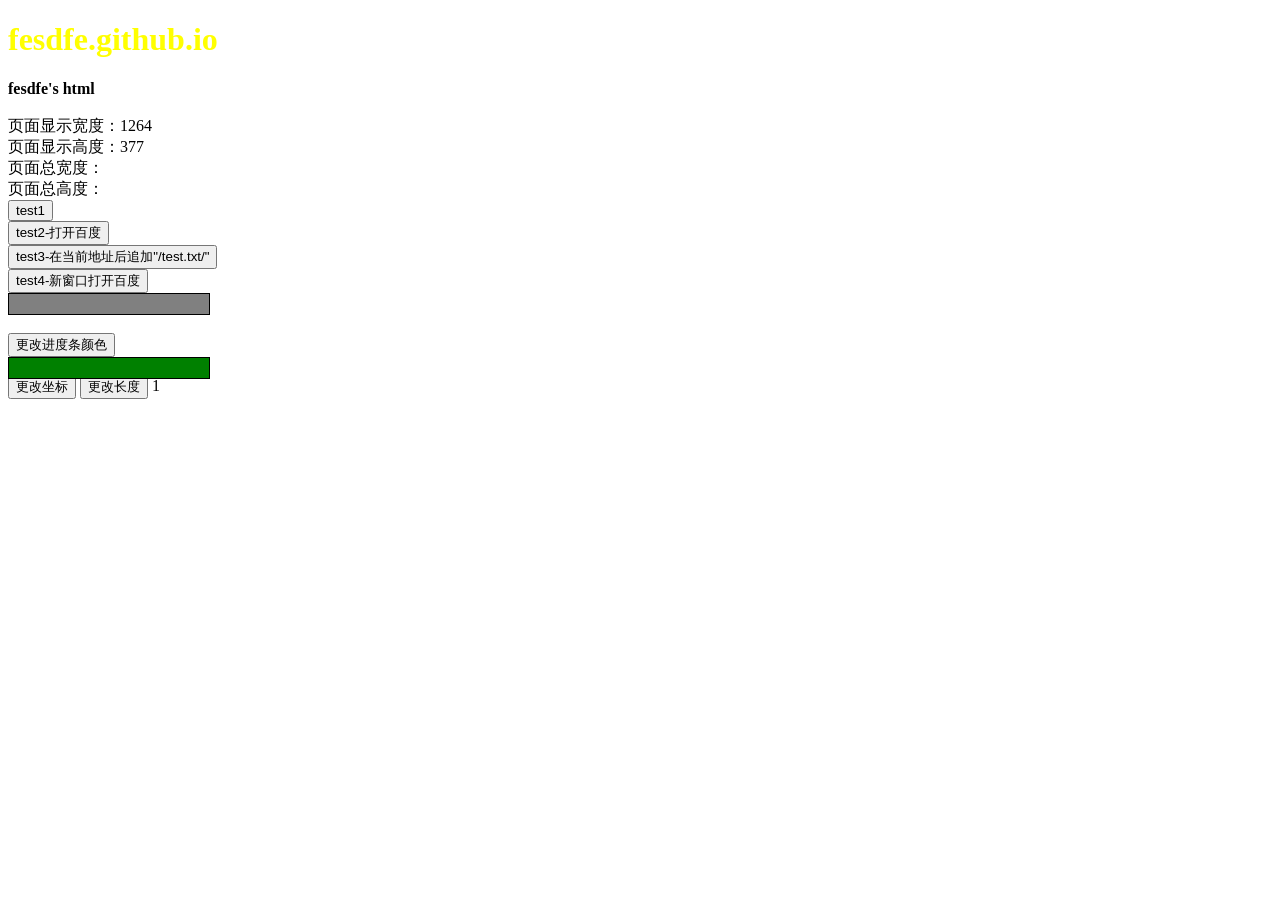
==== index.html @ 9b07bc36 "Update index.html" ====
<!DOCTYPE html>
<html>
<head>
<meta charset="UTF-8">
<h1 style="color:yellow;">fesdfe.github.io</h1>
<link rel="stylesheet" type="text/css" href="custom.css">
</head>

<body>
<strong>fesdfe's html<br /></strong><br />
  页面显示宽度：<span id="displayClientWidth"></span><br />
  页面显示高度：<span id="displayClientHeight"></span><br />
  页面总宽度：<span id="displayScrolltWidth"></span><br />
  页面总高度：<span id="displayScrollHeight"></span><br />
  
  <button type="button" onclick="alert('Hello World!')">
    test1
  </button><br />
  <input type="button" onclick='location.href=("https://www.baidu.com/")' value="test2-打开百度"/><br>
  <input type="button" onclick="window.location.href='../test.txt/'" value="test3-在当前地址后追加&#34;/test.txt/&#34;"/><br>
  <input type="button" onclick='window.open("https://www.baidu.com/")' value="test4-新窗口打开百度"/><br>
  <div class="percentBar" id="bar01"></div><br />
  <button type="button" onclick="switchColor('bar01')" id="button01">
    更改进度条颜色
  </button><br>
  <div class="percentBar movable" style="background:green" id="bar02"></div><br />
  <button type="button" onclick="movePosition('bar02', 0, 0 ,-5)" id="button02">更改坐标</button>
  <button type="button" onclick="changeLength('bar02', 1, 20)" id="button03">更改长度</button>
  
  <script>
    function switchColor(target00){
    if(document.getElementById(target00).style.background=="orange")
      document.getElementById(target00).style.background="gray";
    else
      document.getElementById(target00).style.background="orange";
    }
    
    function movePosition(target00, mode00, temp_X, temp_Y){
    if(mode00==0){
      temp_X = document.getElementById(target00).getBoundingClientRect().left + temp_X;
      temp_Y = document.getElementById(target00).getBoundingClientRect().top + temp_Y;
    }
    document.getElementById(target00).style.left = temp_X + 'px';
    document.getElementById(target00).style.top = temp_Y + 'px';
    }
    
    function changeLength(target00, mode00, length00){
      var tm=document.getElementById(target00);
      if(mode00==0){
        tm.style.length = tm.style.length + length00;
      }
      else{
        document.getElementById(target00).style.length = length00 + "px";
      }
    }

    function getClientWidth(){ return document.body.clientWidth; }
    function getClientHeight(){ return document.body.clientHeight; }
    function getScrollWidth(){ return document.body.scrollWidth; }
    function getScrollWidth(){ return document.body.scrollHeight; }

    document.getElementById('displayClientWidth').innerHTML = getClientWidth();
    document.getElementById('displayClientHeight').innerHTML = getClientHeight();
    document.getElementById('displayScrollWidth').innerHTML = getScrollWidth();
    document.getElementById('displayScrollHeight').innerHTML = getScrollHeight();
  </script>
  1
  </body>
  </html>
---- custom.css ----
h1{
  color:red;
}

.percentBar{
  width:200px;
  height:20px;
  background-color:gray;
  border:1px solid #000;
}

.movable{
  position:absolute;
}
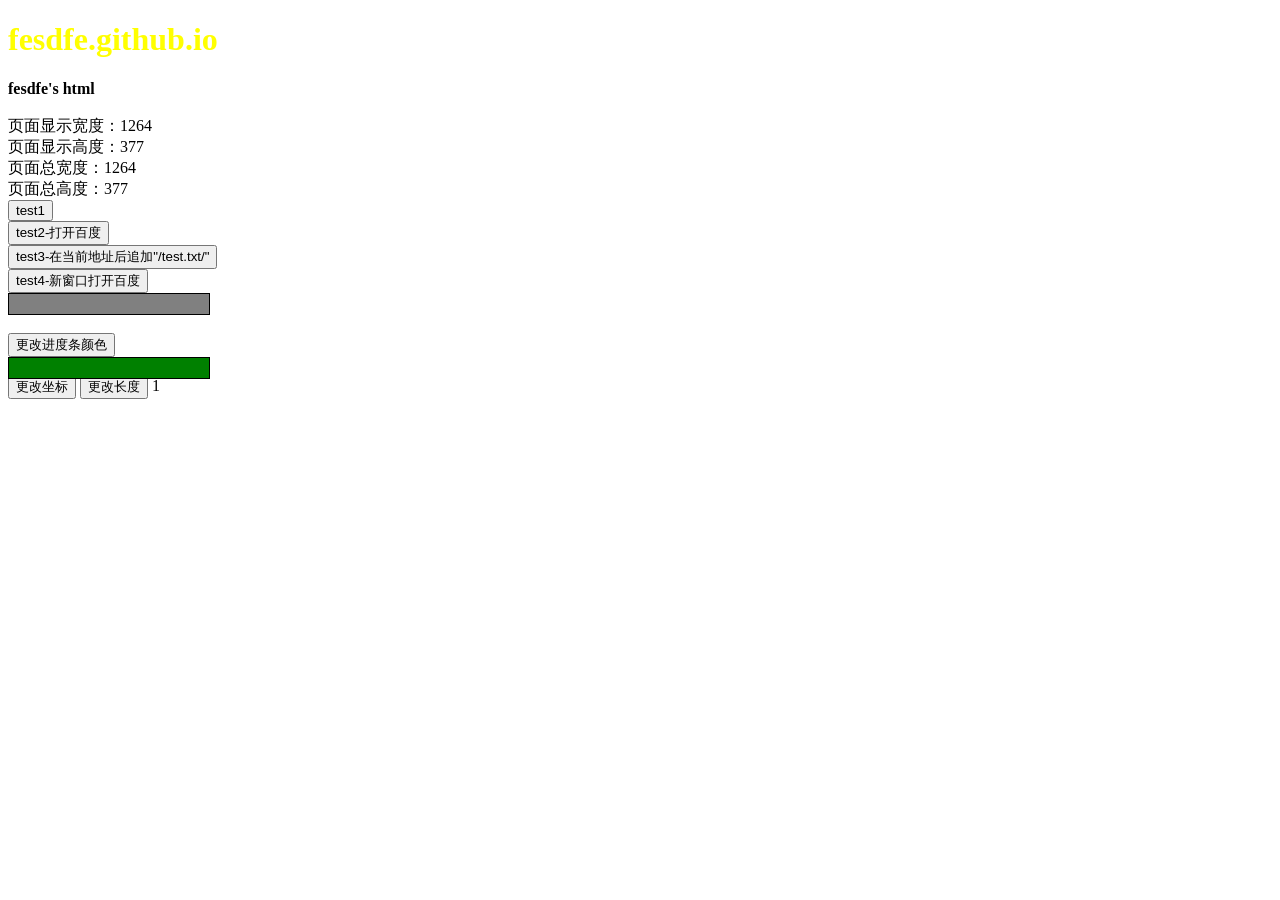
==== commit b31a7aa5: "Update index.html" ====
--- a/index.html
+++ b/index.html
@@ -10,7 +10,7 @@
 <strong>fesdfe's html<br /></strong><br />
   页面显示宽度：<span id="displayClientWidth"></span><br />
   页面显示高度：<span id="displayClientHeight"></span><br />
-  页面总宽度：<span id="displayScrolltWidth"></span><br />
+  页面总宽度：<span id="displayScrollWidth"></span><br />
   页面总高度：<span id="displayScrollHeight"></span><br />
   
   <button type="button" onclick="alert('Hello World!')">
@@ -57,7 +57,7 @@
     function getClientWidth(){ return document.body.clientWidth; }
     function getClientHeight(){ return document.body.clientHeight; }
     function getScrollWidth(){ return document.body.scrollWidth; }
-    function getScrollWidth(){ return document.body.scrollHeight; }
+    function getScrollHeight(){ return document.body.scrollHeight; }
 
     document.getElementById('displayClientWidth').innerHTML = getClientWidth();
     document.getElementById('displayClientHeight').innerHTML = getClientHeight();
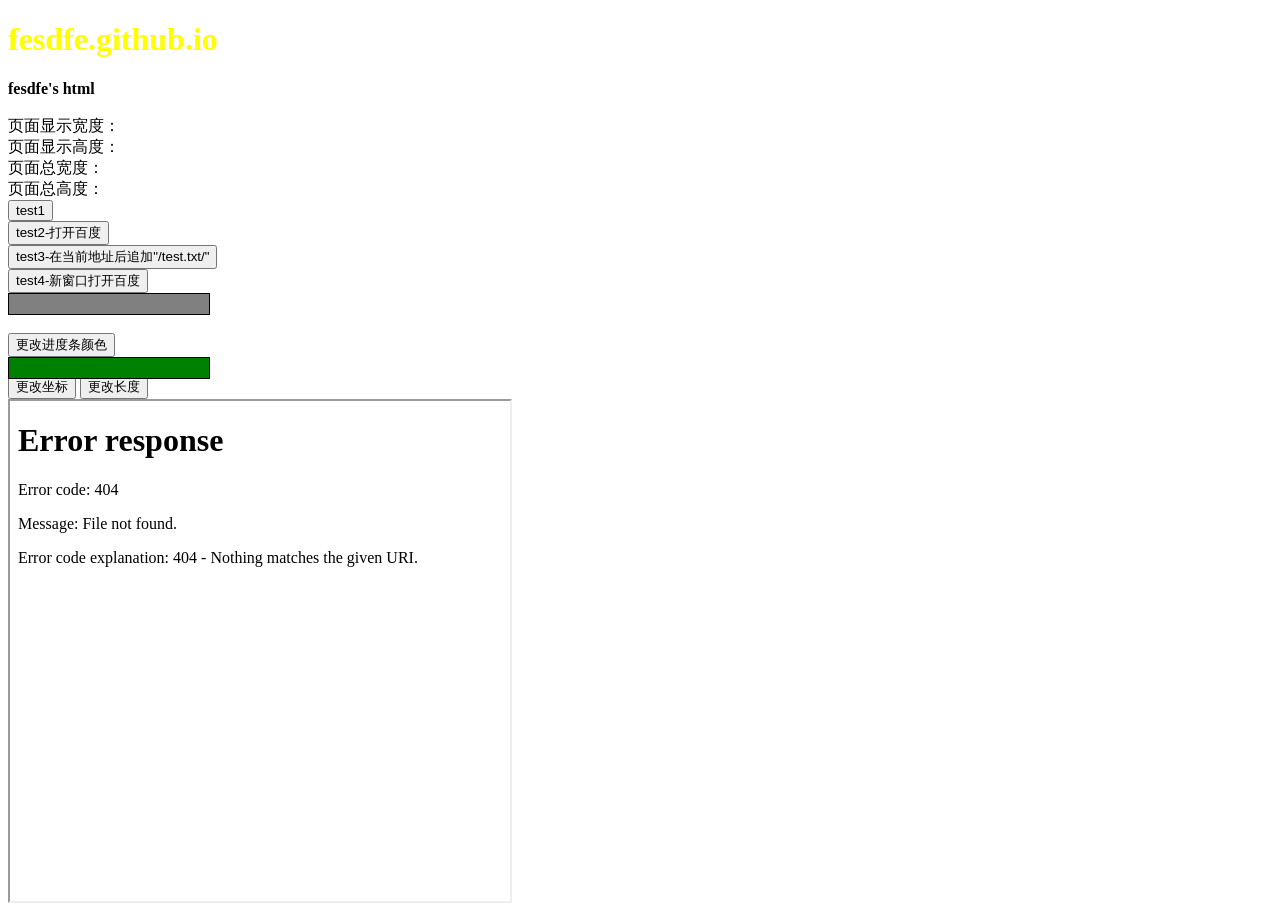
==== commit b5a388e6: "Update index.html" ====
--- a/index.html
+++ b/index.html
@@ -2,7 +2,7 @@
 <html>
 <head>
 <meta charset="UTF-8">
-<h1 style="color:yellow;">fesdfe.github.io</h1>
+<h1 onclick='location.href=("https://fesdfe.github.io/")' style="color:yellow;">fesdfe.github.io</h1>
 <link rel="stylesheet" type="text/css" href="custom.css">
 </head>
 
@@ -25,7 +25,8 @@
   </button><br>
   <div class="percentBar movable" style="background:green" id="bar02"></div><br />
   <button type="button" onclick="movePosition('bar02', 0, 0 ,-5)" id="button02">更改坐标</button>
-  <button type="button" onclick="changeLength('bar02', 1, 20)" id="button03">更改长度</button>
+  <button type="button" onclick="changeLength('bar02', 1, 20)" id="button03">更改长度</button><br />
+  <iframe name="show" id="show" width="500" height="500" src="temp.txt"/>
   
   <script>
     function switchColor(target00){
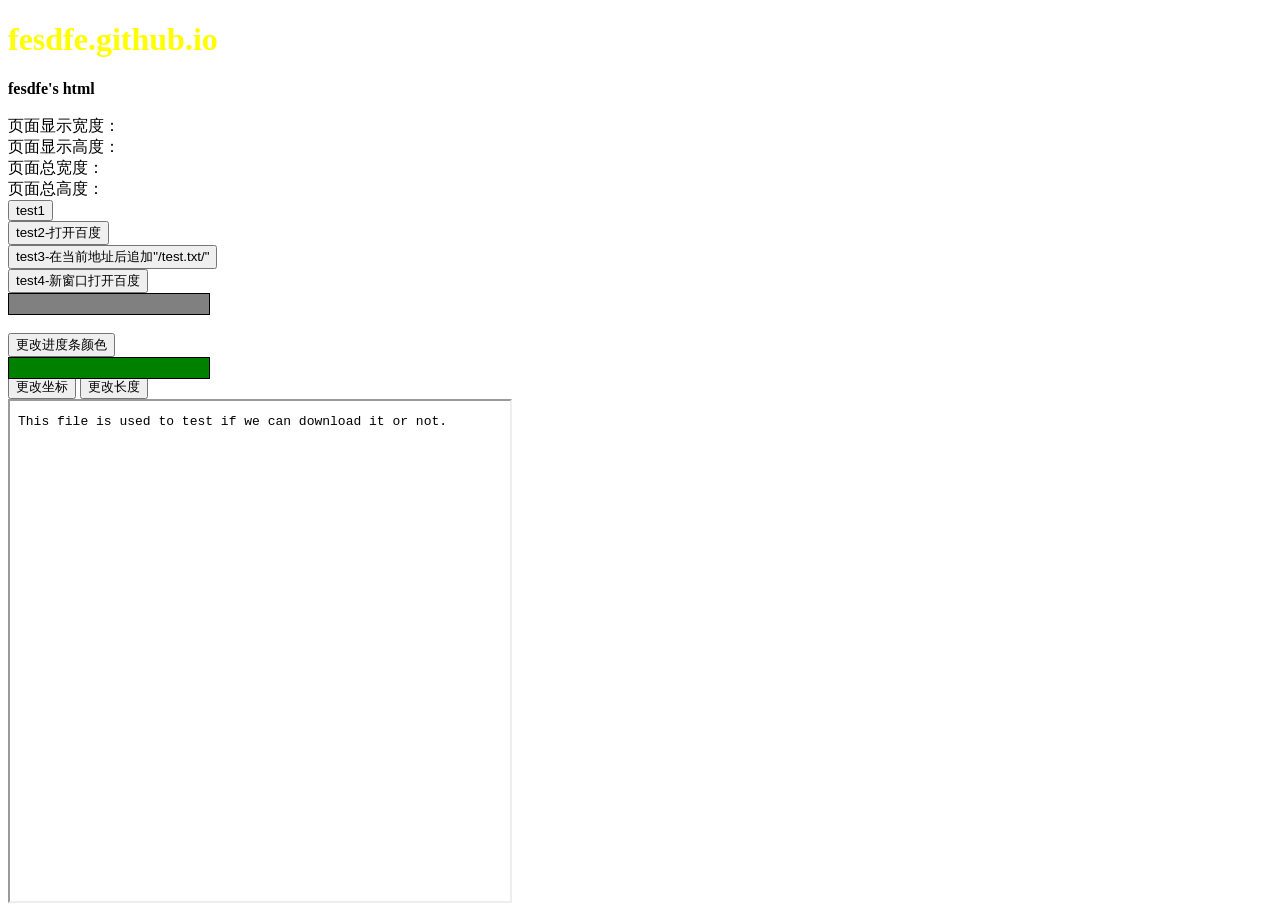
==== commit 21af2958: "Update index.html" ====
--- a/index.html
+++ b/index.html
@@ -26,7 +26,7 @@
   <div class="percentBar movable" style="background:green" id="bar02"></div><br />
   <button type="button" onclick="movePosition('bar02', 0, 0 ,-5)" id="button02">更改坐标</button>
   <button type="button" onclick="changeLength('bar02', 1, 20)" id="button03">更改长度</button><br />
-  <iframe name="show" id="show" width="500" height="500" src="temp.txt"/>
+  <iframe name="show" id="show" width="500" height="500" src="test.txt"/>
   
   <script>
     function switchColor(target00){
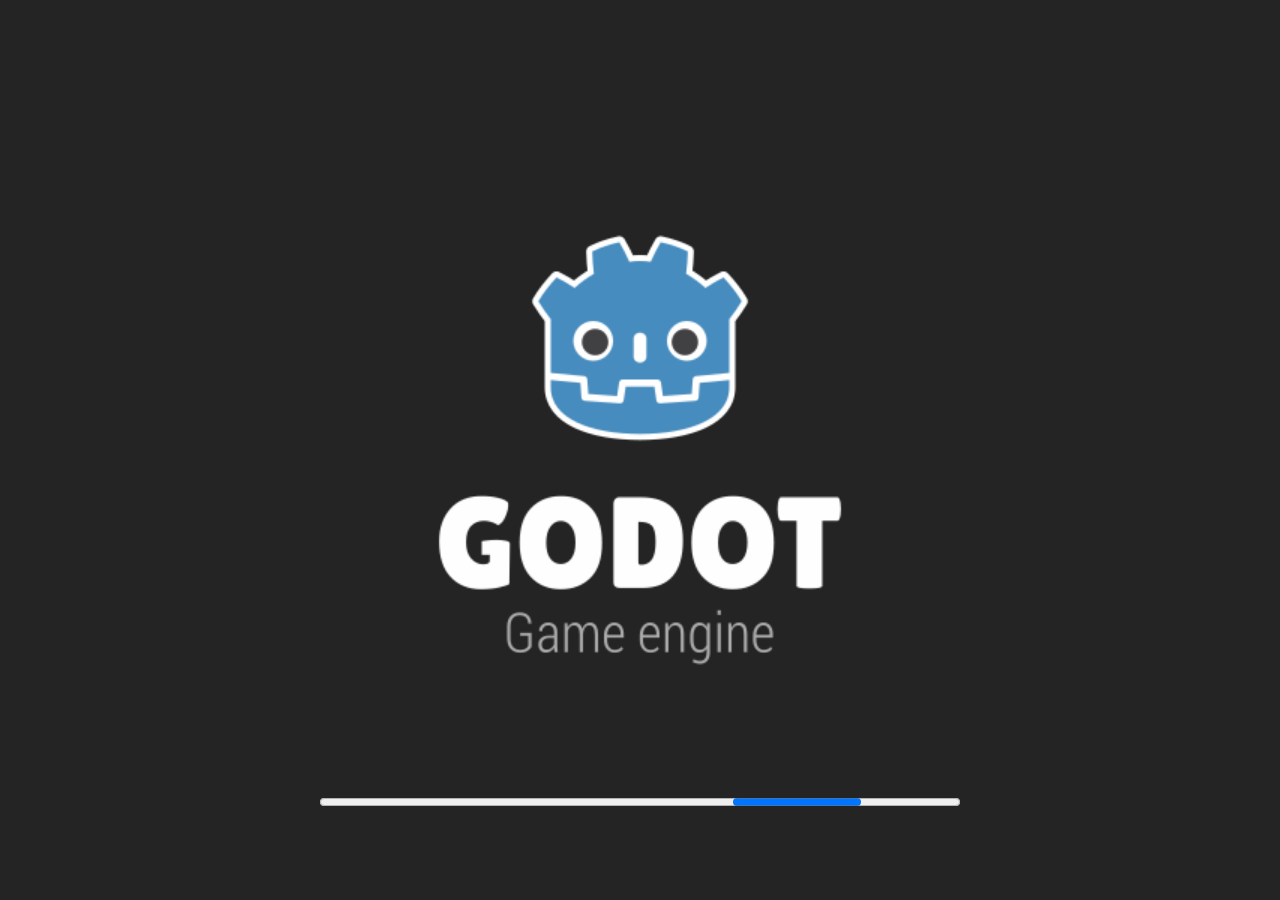
==== commit 59a73833: "add" ====
--- a/index.html
+++ b/index.html
@@ -1,70 +1,220 @@
 <!DOCTYPE html>
-<html>
-<head>
-<meta charset="UTF-8">
-<h1 onclick='location.href=("https://fesdfe.github.io/")' style="color:yellow;">fesdfe.github.io</h1>
-<link rel="stylesheet" type="text/css" href="custom.css">
-</head>
-
-<body>
-<strong>fesdfe's html<br /></strong><br />
-  页面显示宽度：<span id="displayClientWidth"></span><br />
-  页面显示高度：<span id="displayClientHeight"></span><br />
-  页面总宽度：<span id="displayScrollWidth"></span><br />
-  页面总高度：<span id="displayScrollHeight"></span><br />
-  
-  <button type="button" onclick="alert('Hello World!')">
-    test1
-  </button><br />
-  <input type="button" onclick='location.href=("https://www.baidu.com/")' value="test2-打开百度"/><br>
-  <input type="button" onclick="window.location.href='../test.txt/'" value="test3-在当前地址后追加&#34;/test.txt/&#34;"/><br>
-  <input type="button" onclick='window.open("https://www.baidu.com/")' value="test4-新窗口打开百度"/><br>
-  <div class="percentBar" id="bar01"></div><br />
-  <button type="button" onclick="switchColor('bar01')" id="button01">
-    更改进度条颜色
-  </button><br>
-  <div class="percentBar movable" style="background:green" id="bar02"></div><br />
-  <button type="button" onclick="movePosition('bar02', 0, 0 ,-5)" id="button02">更改坐标</button>
-  <button type="button" onclick="changeLength('bar02', 1, 20)" id="button03">更改长度</button><br />
-  <iframe name="show" id="show" width="500" height="500" src="test.txt"/>
-  
-  <script>
-    function switchColor(target00){
-    if(document.getElementById(target00).style.background=="orange")
-      document.getElementById(target00).style.background="gray";
-    else
-      document.getElementById(target00).style.background="orange";
-    }
-    
-    function movePosition(target00, mode00, temp_X, temp_Y){
-    if(mode00==0){
-      temp_X = document.getElementById(target00).getBoundingClientRect().left + temp_X;
-      temp_Y = document.getElementById(target00).getBoundingClientRect().top + temp_Y;
-    }
-    document.getElementById(target00).style.left = temp_X + 'px';
-    document.getElementById(target00).style.top = temp_Y + 'px';
-    }
-    
-    function changeLength(target00, mode00, length00){
-      var tm=document.getElementById(target00);
-      if(mode00==0){
-        tm.style.length = tm.style.length + length00;
-      }
-      else{
-        document.getElementById(target00).style.length = length00 + "px";
-      }
-    }
-
-    function getClientWidth(){ return document.body.clientWidth; }
-    function getClientHeight(){ return document.body.clientHeight; }
-    function getScrollWidth(){ return document.body.scrollWidth; }
-    function getScrollHeight(){ return document.body.scrollHeight; }
-
-    document.getElementById('displayClientWidth').innerHTML = getClientWidth();
-    document.getElementById('displayClientHeight').innerHTML = getClientHeight();
-    document.getElementById('displayScrollWidth').innerHTML = getScrollWidth();
-    document.getElementById('displayScrollHeight').innerHTML = getScrollHeight();
-  </script>
-  1
-  </body>
-  </html>
+<html lang="en">
+	<head>
+		<meta charset="utf-8">
+		<meta name="viewport" content="width=device-width, user-scalable=no, initial-scale=1.0">
+		<title>jam</title>
+		<style>
+html, body, #canvas {
+	margin: 0;
+	padding: 0;
+	border: 0;
+}
+
+body {
+	color: white;
+	background-color: black;
+	overflow: hidden;
+	touch-action: none;
+}
+
+#canvas {
+	display: block;
+}
+
+#canvas:focus {
+	outline: none;
+}
+
+#status, #status-splash, #status-progress {
+	position: absolute;
+	left: 0;
+	right: 0;
+}
+
+#status, #status-splash {
+	top: 0;
+	bottom: 0;
+}
+
+#status {
+	background-color: #242424;
+	display: flex;
+	flex-direction: column;
+	justify-content: center;
+	align-items: center;
+	visibility: hidden;
+}
+
+#status-splash {
+	max-height: 100%;
+	max-width: 100%;
+	margin: auto;
+}
+
+#status-splash.show-image--false {
+	display: none;
+}
+
+#status-splash.fullsize--true {
+	height: 100%;
+	width: 100%;
+	object-fit: contain;
+}
+
+#status-splash.use-filter--false {
+	image-rendering: pixelated;
+}
+
+#status-progress, #status-notice {
+	display: none;
+}
+
+#status-progress {
+	bottom: 10%;
+	width: 50%;
+	margin: 0 auto;
+}
+
+#status-notice {
+	background-color: #5b3943;
+	border-radius: 0.5rem;
+	border: 1px solid #9b3943;
+	color: #e0e0e0;
+	font-family: 'Noto Sans', 'Droid Sans', Arial, sans-serif;
+	line-height: 1.3;
+	margin: 0 2rem;
+	overflow: hidden;
+	padding: 1rem;
+	text-align: center;
+	z-index: 1;
+}
+		</style>
+		<link id="-gd-engine-icon" rel="icon" type="image/png" href="index.icon.png" />
+<link rel="apple-touch-icon" href="index.apple-touch-icon.png"/>
+
+	</head>
+	<body>
+		<canvas id="canvas">
+			Your browser does not support the canvas tag.
+		</canvas>
+
+		<noscript>
+			Your browser does not support JavaScript.
+		</noscript>
+
+		<div id="status">
+			<img id="status-splash" class="show-image--true fullsize--true use-filter--true" src="index.png" alt="">
+			<progress id="status-progress"></progress>
+			<div id="status-notice"></div>
+		</div>
+
+		<script src="index.js"></script>
+		<script>
+const GODOT_CONFIG = {"args":[],"canvasResizePolicy":2,"ensureCrossOriginIsolationHeaders":true,"executable":"index","experimentalVK":false,"fileSizes":{"index.pck":18415600,"index.wasm":43699190},"focusCanvas":true,"gdextensionLibs":[]};
+const GODOT_THREADS_ENABLED = false;
+const engine = new Engine(GODOT_CONFIG);
+
+(function () {
+	const statusOverlay = document.getElementById('status');
+	const statusProgress = document.getElementById('status-progress');
+	const statusNotice = document.getElementById('status-notice');
+
+	let initializing = true;
+	let statusMode = '';
+
+	function setStatusMode(mode) {
+		if (statusMode === mode || !initializing) {
+			return;
+		}
+		if (mode === 'hidden') {
+			statusOverlay.remove();
+			initializing = false;
+			return;
+		}
+		statusOverlay.style.visibility = 'visible';
+		statusProgress.style.display = mode === 'progress' ? 'block' : 'none';
+		statusNotice.style.display = mode === 'notice' ? 'block' : 'none';
+		statusMode = mode;
+	}
+
+	function setStatusNotice(text) {
+		while (statusNotice.lastChild) {
+			statusNotice.removeChild(statusNotice.lastChild);
+		}
+		const lines = text.split('\n');
+		lines.forEach((line) => {
+			statusNotice.appendChild(document.createTextNode(line));
+			statusNotice.appendChild(document.createElement('br'));
+		});
+	}
+
+	function displayFailureNotice(err) {
+		console.error(err);
+		if (err instanceof Error) {
+			setStatusNotice(err.message);
+		} else if (typeof err === 'string') {
+			setStatusNotice(err);
+		} else {
+			setStatusNotice('An unknown error occurred.');
+		}
+		setStatusMode('notice');
+		initializing = false;
+	}
+
+	const missing = Engine.getMissingFeatures({
+		threads: GODOT_THREADS_ENABLED,
+	});
+
+	if (missing.length !== 0) {
+		if (GODOT_CONFIG['serviceWorker'] && GODOT_CONFIG['ensureCrossOriginIsolationHeaders'] && 'serviceWorker' in navigator) {
+			let serviceWorkerRegistrationPromise;
+			try {
+				serviceWorkerRegistrationPromise = navigator.serviceWorker.getRegistration();
+			} catch (err) {
+				serviceWorkerRegistrationPromise = Promise.reject(new Error('Service worker registration failed.'));
+			}
+			// There's a chance that installing the service worker would fix the issue
+			Promise.race([
+				serviceWorkerRegistrationPromise.then((registration) => {
+					if (registration != null) {
+						return Promise.reject(new Error('Service worker already exists.'));
+					}
+					return registration;
+				}).then(() => engine.installServiceWorker()),
+				// For some reason, `getRegistration()` can stall
+				new Promise((resolve) => {
+					setTimeout(() => resolve(), 2000);
+				}),
+			]).then(() => {
+				// Reload if there was no error.
+				window.location.reload();
+			}).catch((err) => {
+				console.error('Error while registering service worker:', err);
+			});
+		} else {
+			// Display the message as usual
+			const missingMsg = 'Error\nThe following features required to run Godot projects on the Web are missing:\n';
+			displayFailureNotice(missingMsg + missing.join('\n'));
+		}
+	} else {
+		setStatusMode('progress');
+		engine.startGame({
+			'onProgress': function (current, total) {
+				if (current > 0 && total > 0) {
+					statusProgress.value = current;
+					statusProgress.max = total;
+				} else {
+					statusProgress.removeAttribute('value');
+					statusProgress.removeAttribute('max');
+				}
+			},
+		}).then(() => {
+			setStatusMode('hidden');
+		}, displayFailureNotice);
+	}
+}());
+		</script>
+	</body>
+</html>
+
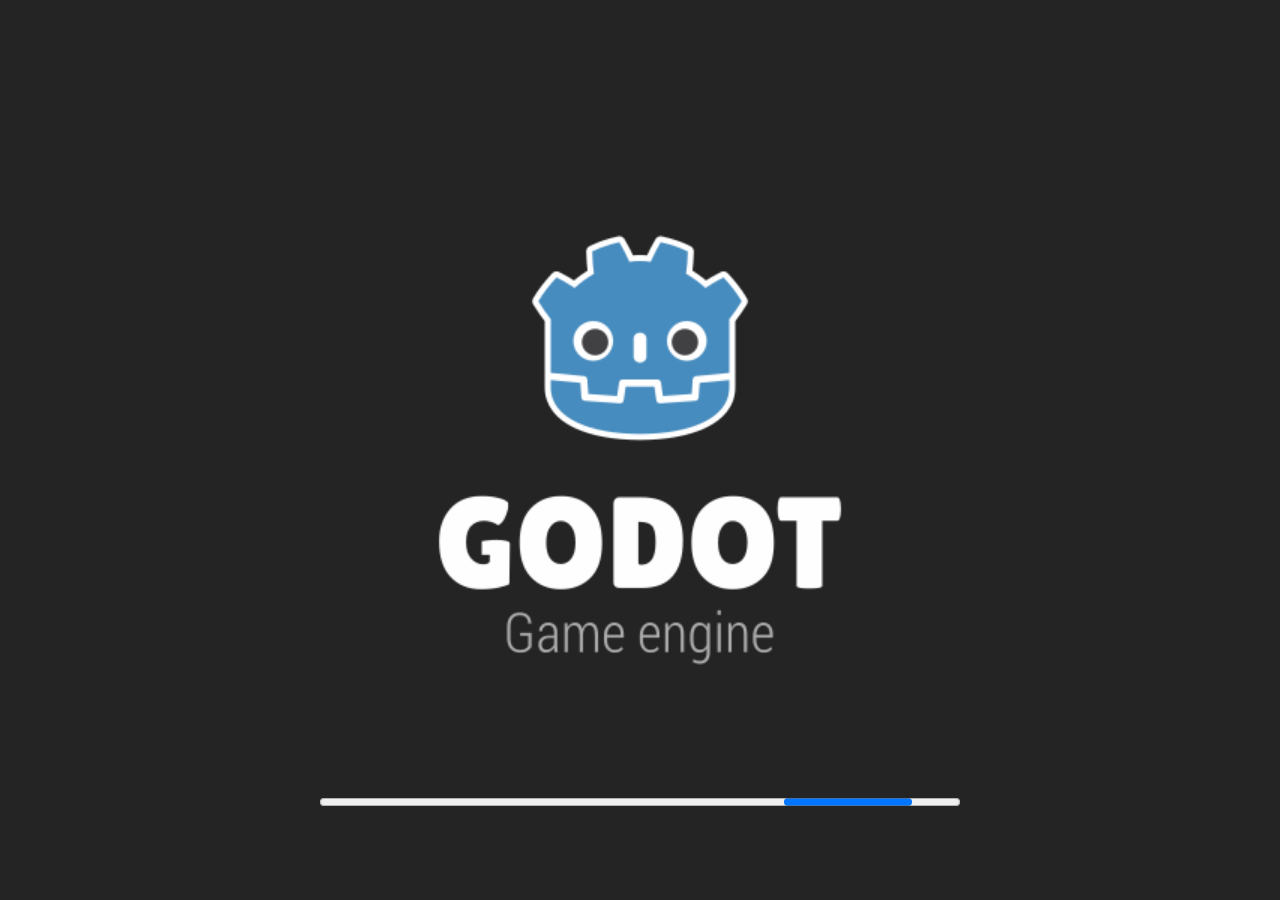
==== commit 21ef49f6: "update" ====
--- a/index.html
+++ b/index.html
@@ -111,7 +111,7 @@
 
 		<script src="index.js"></script>
 		<script>
-const GODOT_CONFIG = {"args":[],"canvasResizePolicy":2,"ensureCrossOriginIsolationHeaders":true,"executable":"index","experimentalVK":false,"fileSizes":{"index.pck":18415600,"index.wasm":43699190},"focusCanvas":true,"gdextensionLibs":[]};
+const GODOT_CONFIG = {"args":[],"canvasResizePolicy":2,"ensureCrossOriginIsolationHeaders":true,"executable":"index","experimentalVK":false,"fileSizes":{"index.pck":18439728,"index.wasm":43699190},"focusCanvas":true,"gdextensionLibs":[]};
 const GODOT_THREADS_ENABLED = false;
 const engine = new Engine(GODOT_CONFIG);
 
